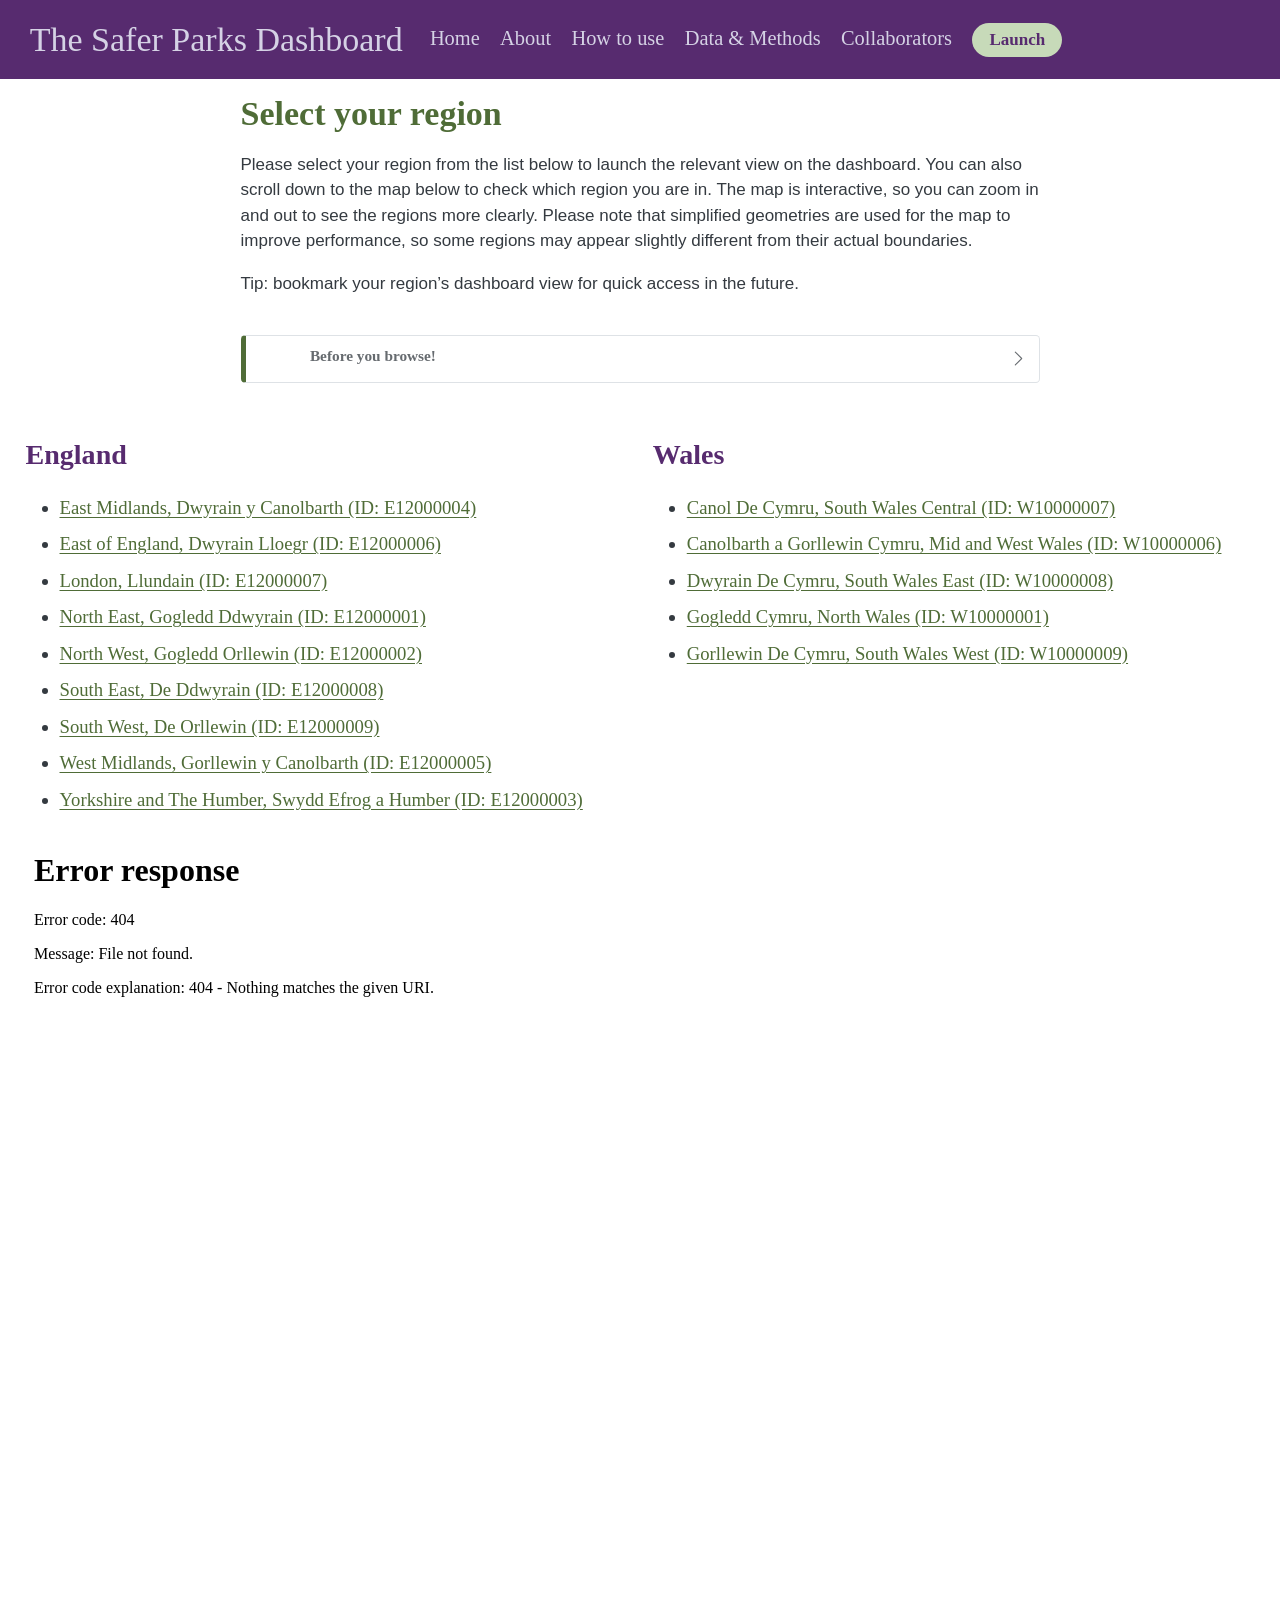
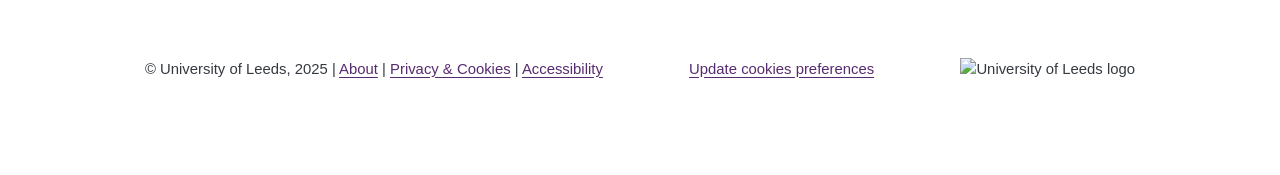
==== launch.html @ 0af589e6 "Built site for gh-pages" ====
<!DOCTYPE html>
<html xmlns="http://www.w3.org/1999/xhtml" lang="en" xml:lang="en"><head>

<meta charset="utf-8">
<meta name="generator" content="quarto-1.9.38">

<meta name="viewport" content="width=device-width, initial-scale=1.0, user-scalable=yes">


<title>Select your region – The Safer Parks Dashboard</title>
<style>
/* Default styles provided by pandoc.
** See https://pandoc.org/MANUAL.html#variables-for-html for config info.
*/
code{white-space: pre-wrap;}
span.smallcaps{font-variant: small-caps;}
div.columns{display: flex; gap: min(4vw, 1.5em);}
div.column{flex: auto; overflow-x: auto;}
div.hanging-indent{margin-left: 1.5em; text-indent: -1.5em;}
ul.task-list{list-style: none;}
ul.task-list li input[type="checkbox"] {
  width: 0.8em;
  margin: 0 0.8em 0.2em -1em; /* quarto-specific, see https://github.com/quarto-dev/quarto-cli/issues/4556 */ 
  vertical-align: middle;
}
</style>


<script src="site_libs/quarto-nav/quarto-nav.js"></script>
<script src="site_libs/quarto-nav/headroom.min.js"></script>
<script src="site_libs/clipboard/clipboard.min.js"></script>
<script src="site_libs/quarto-search/autocomplete.umd.js"></script>
<script src="site_libs/quarto-search/fuse.min.js"></script>
<script src="site_libs/quarto-search/quarto-search.js"></script>
<meta name="quarto:offset" content="./">
<link href="./assets/icon-parks4.svg" rel="icon" type="image/svg+xml">
<script src="site_libs/quarto-html/quarto.js" type="module"></script>
<script src="site_libs/quarto-html/tabsets/tabsets.js" type="module"></script>
<script src="site_libs/quarto-html/popper.min.js"></script>
<script src="site_libs/quarto-html/tippy.umd.min.js"></script>
<script src="site_libs/quarto-html/anchor.min.js"></script>
<link href="site_libs/quarto-html/tippy.css" rel="stylesheet">
<link href="site_libs/quarto-html/quarto-syntax-highlighting-15634bcf2e68342d4ad2dfa704d543f6.css" rel="stylesheet" id="quarto-text-highlighting-styles">
<script src="site_libs/bootstrap/bootstrap.min.js"></script>
<link href="site_libs/bootstrap/bootstrap-icons.css" rel="stylesheet">
<link href="site_libs/bootstrap/bootstrap-d7d737bd288571f7bf024a9154d9a170.min.css" rel="stylesheet" append-hash="true" id="quarto-bootstrap" data-mode="light">
<script id="quarto-search-options" type="application/json">{
  "location": "navbar",
  "copy-button": false,
  "collapse-after": 3,
  "panel-placement": "end",
  "type": "overlay",
  "limit": 50,
  "keyboard-shortcut": [
    "f",
    "/",
    "s"
  ],
  "show-item-context": false,
  "language": {
    "search-no-results-text": "No results",
    "search-matching-documents-text": "matching documents",
    "search-copy-link-title": "Copy link to search",
    "search-hide-matches-text": "Hide additional matches",
    "search-more-match-text": "more match in this document",
    "search-more-matches-text": "more matches in this document",
    "search-clear-button-title": "Clear",
    "search-text-placeholder": "",
    "search-detached-cancel-button-title": "Cancel",
    "search-submit-button-title": "Submit",
    "search-label": "Search"
  }
}</script>


</head>

<body class="nav-fixed fullcontent quarto-light">

<div id="quarto-search-results"></div>
  <header id="quarto-header" class="headroom fixed-top">
    <nav class="navbar navbar-expand-lg " data-bs-theme="dark">
      <div class="navbar-container container-fluid">
      <div class="navbar-brand-container mx-auto">
    <a class="navbar-brand" href="./index.html">
    <span class="navbar-title">The Safer Parks Dashboard</span>
    </a>
  </div>
            <div id="quarto-search" class="" title="Search"></div>
          <button class="navbar-toggler" type="button" data-bs-toggle="collapse" data-bs-target="#navbarCollapse" aria-controls="navbarCollapse" role="menu" aria-expanded="false" aria-label="Toggle navigation" onclick="if (window.quartoToggleHeadroom) { window.quartoToggleHeadroom(); }">
  <span class="navbar-toggler-icon"></span>
</button>
          <div class="collapse navbar-collapse" id="navbarCollapse">
            <ul class="navbar-nav navbar-nav-scroll me-auto">
  <li class="nav-item">
    <a class="nav-link" href="./index.html"> 
<span class="menu-text">Home</span></a>
  </li>  
  <li class="nav-item">
    <a class="nav-link" href="./about.html"> 
<span class="menu-text">About</span></a>
  </li>  
  <li class="nav-item">
    <a class="nav-link" href="./guide.html"> 
<span class="menu-text">How to use</span></a>
  </li>  
  <li class="nav-item">
    <a class="nav-link" href="./data.html"> 
<span class="menu-text">Data &amp; Methods</span></a>
  </li>  
  <li class="nav-item">
    <a class="nav-link" href="./partners.html"> 
<span class="menu-text">Collaborators</span></a>
  </li>  
  <li class="nav-item">
    <a class="nav-link active" href="./launch.html" aria-current="page"> 
<span class="menu-text">Launch</span></a>
  </li>  
</ul>
          </div> <!-- /navcollapse -->
            <div class="quarto-navbar-tools">
</div>
      </div> <!-- /container-fluid -->
    </nav>
</header>
<!-- content -->
<div id="quarto-content" class="quarto-container page-columns page-rows-contents page-layout-article page-navbar">
<!-- sidebar -->
<!-- margin-sidebar -->
    
<!-- main -->
<main class="content page-columns page-full" id="quarto-document-content">
<div id="main-content" tabindex="-1"></div>

<header id="title-block-header" class="quarto-title-block default">
<div class="quarto-title">
<h1 class="title">Select your region</h1>
</div>



<div class="quarto-title-meta">

    
  
    
  </div>
  


</header>


<p>Please select your region from the list below to launch the relevant view on the dashboard. You can also scroll down to the map below to check which region you are in. The map is interactive, so you can zoom in and out to see the regions more clearly. Please note that simplified geometries are used for the map to improve performance, so some regions may appear slightly different from their actual boundaries.</p>
<p>Tip: bookmark your region’s dashboard view for quick access in the future.</p>
<div class="callout callout-style-simple callout-note callout-titled">
<div class="callout-header d-flex align-content-center collapsed" data-bs-toggle="collapse" data-bs-target=".callout-1-contents" aria-controls="callout-1" aria-expanded="false" aria-label="Toggle callout">
<div class="callout-icon-container">
<i class="callout-icon"></i>
</div>
<div class="callout-title-container flex-fill">
<span class="screen-reader-only">Note</span>Before you browse!
</div>
<div class="callout-btn-toggle d-inline-block border-0 py-1 ps-1 pe-0 float-end"><i class="callout-toggle"></i></div>
</div>
<div id="callout-1" class="callout-1-contents callout-collapse collapse">
<div class="callout-body-container callout-body">
<ul>
<li>The data layers guide is linked from the top navbar of the dashboard, please keep this open alongside the dashboard to understand what each layer represents, and to understand the assumptions and limitations of the data.</li>
<li>Please note you may need to zoom out to see features near the park, e.g.&nbsp;toilets, the National Cycle Network, etc.</li>
<li>First, choose an authority/area. Then, you can zoom and select a park from the map or from the drop-down menu.</li>
<li>Most features have additional information that will be shown when you click on them, e.g.&nbsp;the name of a park, or the type of feature (e.g.&nbsp;a toilet, a cycle route, etc.); explore the map and hover/click over datasets.</li>
</ul>
<section id="coming-soon" class="level2">
<h2 class="anchored" data-anchor-id="coming-soon">Coming soon:</h2>
<ul>
<li>In-dashboard feature guide: we will be directly linking to the relevant section of the data layers guide from the dashboard, so you can quickly understand what each feature represents. This will be shown as a pop-up when you click on the feature name in the legend.</li>
<li>Extended datasets: we will be adding further datasets to the dashboard; if you spot a dataset that you think should be available for your area but isn’t please let us know!</li>
<li>Demographics plots: we will be adding user-friendly plots to help you understand and use the demographics data provided for the larger park catchment areas. This will be shown as a pop-up when you click on the demographics layer in the legend.</li>
<li>“Print-park” function: currently, downloading a static version of the park map must be done manually using your ocmputer’s screen-capture function. We will be adding a “print-park” function to the dashboard so you can download a static version of the map with all the features and layers you have selected.</li>
<li>Direct download link: as per the previous iteration of the dashboard, we will be adding a “download dataset” button to the dashboard so you can download the datasets for your selected park/area directly from the dashboard and analyse them on your machine using your chosen GIS software.</li>
</ul>
</section>
</div>
</div>
</div>
<div class="column-screen-inset">
<div class="grid">
<section id="england" class="level2 g-col-12 g-col-md-6">
<h2 class="anchored" data-anchor-id="england">England</h2>
<div class="larger-bullets3">
<ul>
<li><a href="https://safer-parks.github.io/E12000004/">East Midlands, Dwyrain y Canolbarth (ID: E12000004)</a></li>
<li><a href="https://safer-parks.github.io/E12000006/">East of England, Dwyrain Lloegr (ID: E12000006)</a></li>
<li><a href="https://safer-parks.github.io/E12000007/">London, Llundain (ID: E12000007)</a></li>
<li><a href="https://safer-parks.github.io/E12000001/">North East, Gogledd Ddwyrain (ID: E12000001)</a></li>
<li><a href="https://safer-parks.github.io/E12000002/">North West, Gogledd Orllewin (ID: E12000002)</a></li>
<li><a href="https://safer-parks.github.io/E12000008/">South East, De Ddwyrain (ID: E12000008)</a></li>
<li><a href="https://safer-parks.github.io/E12000009/">South West, De Orllewin (ID: E12000009)</a></li>
<li><a href="https://safer-parks.github.io/E12000005/">West Midlands, Gorllewin y Canolbarth (ID: E12000005)</a></li>
<li><a href="https://safer-parks.github.io/E12000003/">Yorkshire and The Humber, Swydd Efrog a Humber (ID: E12000003)</a></li>
</ul>
</div>
</section>
<section id="wales" class="level2 g-col-12 g-col-md-6">
<h2 class="anchored" data-anchor-id="wales">Wales</h2>
<div class="larger-bullets3">
<ul>
<li><a href="https://safer-parks.github.io/W10000007/">Canol De Cymru, South Wales Central (ID: W10000007)</a></li>
<li><a href="https://safer-parks.github.io/W10000006/">Canolbarth a Gorllewin Cymru, Mid and West Wales (ID: W10000006)</a></li>
<li><a href="https://safer-parks.github.io/W10000008/">Dwyrain De Cymru, South Wales East (ID: W10000008)</a></li>
<li><a href="https://safer-parks.github.io/W10000001/">Gogledd Cymru, North Wales (ID: W10000001)</a></li>
<li><a href="https://safer-parks.github.io/W10000009/">Gorllewin De Cymru, South Wales West (ID: W10000009)</a></li>
</ul>
</div>
</section>
</div>
</div>
<div class="column-screen-inset">
<p><embed src="assets/maps/region_map.html" style="width:100.0%" height="800"></p>
</div>



<div class="footer-wrapper column-page">
<p>
<small>© University of Leeds, 2025 | <a href="about.html">About</a> | <a href="privacy.html">Privacy &amp; Cookies</a> | <a href="https://www.leeds.ac.uk/about/doc/accessibility-statement" target="_blank" rel="noopener">Accessibility</a></small>
</p>
<p>
<small><a href="#" id="open_preferences_center">Update cookies preferences</a></small>
</p>
<p>
<small><img src="assets/partners/leeds_uni.png" alt="University of Leeds logo" width="200px"></small>
</p>
</div></main> <!-- /main -->
<script id="quarto-html-after-body" type="application/javascript">
  window.document.addEventListener("DOMContentLoaded", function (event) {
    const icon = "";
    const anchorJS = new window.AnchorJS();
    anchorJS.options = {
      placement: 'right',
      icon: icon
    };
    anchorJS.add('.anchored');
    const isCodeAnnotation = (el) => {
      for (const clz of el.classList) {
        if (clz.startsWith('code-annotation-')) {                     
          return true;
        }
      }
      return false;
    }
    const onCopySuccess = function(e) {
      // button target
      const button = e.trigger;
      // don't keep focus
      button.blur();
      // flash "checked"
      button.classList.add('code-copy-button-checked');
      var currentTitle = button.getAttribute("title");
      button.setAttribute("title", "Copied!");
      let tooltip;
      if (window.bootstrap) {
        button.setAttribute("data-bs-toggle", "tooltip");
        button.setAttribute("data-bs-placement", "left");
        button.setAttribute("data-bs-title", "Copied!");
        tooltip = new bootstrap.Tooltip(button, 
          { trigger: "manual", 
            customClass: "code-copy-button-tooltip",
            offset: [0, -8]});
        tooltip.show();    
      }
      setTimeout(function() {
        if (tooltip) {
          tooltip.hide();
          button.removeAttribute("data-bs-title");
          button.removeAttribute("data-bs-toggle");
          button.removeAttribute("data-bs-placement");
        }
        button.setAttribute("title", currentTitle);
        button.classList.remove('code-copy-button-checked');
      }, 1000);
      // clear code selection
      e.clearSelection();
    }
    const getTextToCopy = function(trigger) {
      const outerScaffold = trigger.parentElement.cloneNode(true);
      const codeEl = outerScaffold.querySelector('code');
      for (const childEl of codeEl.children) {
        if (isCodeAnnotation(childEl)) {
          childEl.remove();
        }
      }
      return codeEl.innerText;
    }
    const clipboard = new window.ClipboardJS('.code-copy-button:not([data-in-quarto-modal])', {
      text: getTextToCopy
    });
    clipboard.on('success', onCopySuccess);
    if (window.document.getElementById('quarto-embedded-source-code-modal')) {
      const clipboardModal = new window.ClipboardJS('.code-copy-button[data-in-quarto-modal]', {
        text: getTextToCopy,
        container: window.document.getElementById('quarto-embedded-source-code-modal')
      });
      clipboardModal.on('success', onCopySuccess);
    }
      var localhostRegex = new RegExp(/^(?:http|https):\/\/localhost\:?[0-9]*\//);
      var mailtoRegex = new RegExp(/^mailto:/);
        var filterRegex = new RegExp("https:\/\/Safer-Parks\.github\.io\/");
      var isInternal = (href) => {
          return filterRegex.test(href) || localhostRegex.test(href) || mailtoRegex.test(href);
      }
      // Inspect non-navigation links and adorn them if external
     var links = window.document.querySelectorAll('a[href]:not(.nav-link):not(.navbar-brand):not(.toc-action):not(.sidebar-link):not(.sidebar-item-toggle):not(.pagination-link):not(.no-external):not([aria-hidden]):not(.dropdown-item):not(.quarto-navigation-tool):not(.about-link)');
      for (var i=0; i<links.length; i++) {
        const link = links[i];
        if (!isInternal(link.href)) {
          // undo the damage that might have been done by quarto-nav.js in the case of
          // links that we want to consider external
          if (link.dataset.originalHref !== undefined) {
            link.href = link.dataset.originalHref;
          }
        }
      }
    function tippyHover(el, contentFn, onTriggerFn, onUntriggerFn) {
      const config = {
        allowHTML: true,
        maxWidth: 500,
        delay: 100,
        arrow: false,
        appendTo: function(el) {
            return el.parentElement;
        },
        interactive: true,
        interactiveBorder: 10,
        theme: 'quarto',
        placement: 'bottom-start',
      };
      if (contentFn) {
        config.content = contentFn;
      }
      if (onTriggerFn) {
        config.onTrigger = onTriggerFn;
      }
      if (onUntriggerFn) {
        config.onUntrigger = onUntriggerFn;
      }
      window.tippy(el, config); 
    }
    const noterefs = window.document.querySelectorAll('a[role="doc-noteref"]');
    for (var i=0; i<noterefs.length; i++) {
      const ref = noterefs[i];
      tippyHover(ref, function() {
        // use id or data attribute instead here
        let href = ref.getAttribute('data-footnote-href') || ref.getAttribute('href');
        try { href = new URL(href).hash; } catch {}
        const id = href.replace(/^#\/?/, "");
        const note = window.document.getElementById(id);
        if (note) {
          return note.innerHTML;
        } else {
          return "";
        }
      });
    }
    const xrefs = window.document.querySelectorAll('a.quarto-xref');
    const processXRef = (id, note) => {
      // Strip column container classes
      const stripColumnClz = (el) => {
        el.classList.remove("page-full", "page-columns");
        if (el.children) {
          for (const child of el.children) {
            stripColumnClz(child);
          }
        }
      }
      stripColumnClz(note)
      if (id === null || id.startsWith('sec-')) {
        // Special case sections, only their first couple elements
        const container = document.createElement("div");
        if (note.children && note.children.length > 2) {
          container.appendChild(note.children[0].cloneNode(true));
          for (let i = 1; i < note.children.length; i++) {
            const child = note.children[i];
            if (child.tagName === "P" && child.innerText === "") {
              continue;
            } else {
              container.appendChild(child.cloneNode(true));
              break;
            }
          }
          if (window.Quarto?.typesetMath) {
            window.Quarto.typesetMath(container);
          }
          return container.innerHTML
        } else {
          if (window.Quarto?.typesetMath) {
            window.Quarto.typesetMath(note);
          }
          return note.innerHTML;
        }
      } else {
        // Remove any anchor links if they are present
        const anchorLink = note.querySelector('a.anchorjs-link');
        if (anchorLink) {
          anchorLink.remove();
        }
        if (window.Quarto?.typesetMath) {
          window.Quarto.typesetMath(note);
        }
        if (note.classList.contains("callout")) {
          return note.outerHTML;
        } else {
          return note.innerHTML;
        }
      }
    }
    for (var i=0; i<xrefs.length; i++) {
      const xref = xrefs[i];
      tippyHover(xref, undefined, function(instance) {
        instance.disable();
        let url = xref.getAttribute('href');
        let hash = undefined; 
        if (url.startsWith('#')) {
          hash = url;
        } else {
          try { hash = new URL(url).hash; } catch {}
        }
        if (hash) {
          const id = hash.replace(/^#\/?/, "");
          const note = window.document.getElementById(id);
          if (note !== null) {
            try {
              const html = processXRef(id, note.cloneNode(true));
              instance.setContent(html);
            } finally {
              instance.enable();
              instance.show();
            }
          } else {
            // See if we can fetch this
            fetch(url.split('#')[0])
            .then(res => res.text())
            .then(html => {
              const parser = new DOMParser();
              const htmlDoc = parser.parseFromString(html, "text/html");
              const note = htmlDoc.getElementById(id);
              if (note !== null) {
                const html = processXRef(id, note);
                instance.setContent(html);
              } 
            }).finally(() => {
              instance.enable();
              instance.show();
            });
          }
        } else {
          // See if we can fetch a full url (with no hash to target)
          // This is a special case and we should probably do some content thinning / targeting
          fetch(url)
          .then(res => res.text())
          .then(html => {
            const parser = new DOMParser();
            const htmlDoc = parser.parseFromString(html, "text/html");
            const note = htmlDoc.querySelector('main.content');
            if (note !== null) {
              // This should only happen for chapter cross references
              // (since there is no id in the URL)
              // remove the first header
              if (note.children.length > 0 && note.children[0].tagName === "HEADER") {
                note.children[0].remove();
              }
              const html = processXRef(null, note);
              instance.setContent(html);
            } 
          }).finally(() => {
            instance.enable();
            instance.show();
          });
        }
      }, function(instance) {
      });
    }
        let selectedAnnoteEl;
        const selectorForAnnotation = ( cell, annotation) => {
          let cellAttr = 'data-code-cell="' + cell + '"';
          let lineAttr = 'data-code-annotation="' +  annotation + '"';
          const selector = 'span[' + cellAttr + '][' + lineAttr + ']';
          return selector;
        }
        const selectCodeLines = (annoteEl) => {
          const doc = window.document;
          const targetCell = annoteEl.getAttribute("data-target-cell");
          const targetAnnotation = annoteEl.getAttribute("data-target-annotation");
          const annoteSpan = window.document.querySelector(selectorForAnnotation(targetCell, targetAnnotation));
          const lines = annoteSpan.getAttribute("data-code-lines").split(",");
          const lineIds = lines.map((line) => {
            return targetCell + "-" + line;
          })
          let top = null;
          let height = null;
          let parent = null;
          if (lineIds.length > 0) {
              //compute the position of the single el (top and bottom and make a div)
              const el = window.document.getElementById(lineIds[0]);
              top = el.offsetTop;
              height = el.offsetHeight;
              parent = el.parentElement.parentElement;
            if (lineIds.length > 1) {
              const lastEl = window.document.getElementById(lineIds[lineIds.length - 1]);
              const bottom = lastEl.offsetTop + lastEl.offsetHeight;
              height = bottom - top;
            }
            if (top !== null && height !== null && parent !== null) {
              // cook up a div (if necessary) and position it 
              let div = window.document.getElementById("code-annotation-line-highlight");
              if (div === null) {
                div = window.document.createElement("div");
                div.setAttribute("id", "code-annotation-line-highlight");
                div.style.position = 'absolute';
                parent.appendChild(div);
              }
              div.style.top = top - 2 + "px";
              div.style.height = height + 4 + "px";
              div.style.left = 0;
              let gutterDiv = window.document.getElementById("code-annotation-line-highlight-gutter");
              if (gutterDiv === null) {
                gutterDiv = window.document.createElement("div");
                gutterDiv.setAttribute("id", "code-annotation-line-highlight-gutter");
                gutterDiv.style.position = 'absolute';
                const codeCell = window.document.getElementById(targetCell);
                const gutter = codeCell.querySelector('.code-annotation-gutter');
                gutter.appendChild(gutterDiv);
              }
              gutterDiv.style.top = top - 2 + "px";
              gutterDiv.style.height = height + 4 + "px";
            }
            selectedAnnoteEl = annoteEl;
          }
        };
        const unselectCodeLines = () => {
          const elementsIds = ["code-annotation-line-highlight", "code-annotation-line-highlight-gutter"];
          elementsIds.forEach((elId) => {
            const div = window.document.getElementById(elId);
            if (div) {
              div.remove();
            }
          });
          selectedAnnoteEl = undefined;
        };
          // Handle positioning of the toggle
      window.addEventListener(
        "resize",
        throttle(() => {
          elRect = undefined;
          if (selectedAnnoteEl) {
            selectCodeLines(selectedAnnoteEl);
          }
        }, 10)
      );
      function throttle(fn, ms) {
      let throttle = false;
      let timer;
        return (...args) => {
          if(!throttle) { // first call gets through
              fn.apply(this, args);
              throttle = true;
          } else { // all the others get throttled
              if(timer) clearTimeout(timer); // cancel #2
              timer = setTimeout(() => {
                fn.apply(this, args);
                timer = throttle = false;
              }, ms);
          }
        };
      }
        // Attach click handler to the DT
        const annoteDls = window.document.querySelectorAll('dt[data-target-cell]');
        for (const annoteDlNode of annoteDls) {
          annoteDlNode.addEventListener('click', (event) => {
            const clickedEl = event.target;
            if (clickedEl !== selectedAnnoteEl) {
              unselectCodeLines();
              const activeEl = window.document.querySelector('dt[data-target-cell].code-annotation-active');
              if (activeEl) {
                activeEl.classList.remove('code-annotation-active');
              }
              selectCodeLines(clickedEl);
              clickedEl.classList.add('code-annotation-active');
            } else {
              // Unselect the line
              unselectCodeLines();
              clickedEl.classList.remove('code-annotation-active');
            }
          });
        }
    const findCites = (el) => {
      const parentEl = el.parentElement;
      if (parentEl) {
        const cites = parentEl.dataset.cites;
        if (cites) {
          return {
            el,
            cites: cites.split(' ')
          };
        } else {
          return findCites(el.parentElement)
        }
      } else {
        return undefined;
      }
    };
    var bibliorefs = window.document.querySelectorAll('a[role="doc-biblioref"]');
    for (var i=0; i<bibliorefs.length; i++) {
      const ref = bibliorefs[i];
      const citeInfo = findCites(ref);
      if (citeInfo) {
        tippyHover(citeInfo.el, function() {
          var popup = window.document.createElement('div');
          citeInfo.cites.forEach(function(cite) {
            var citeDiv = window.document.createElement('div');
            citeDiv.classList.add('hanging-indent');
            citeDiv.classList.add('csl-entry');
            var biblioDiv = window.document.getElementById('ref-' + cite);
            if (biblioDiv) {
              citeDiv.innerHTML = biblioDiv.innerHTML;
            }
            popup.appendChild(citeDiv);
          });
          return popup.innerHTML;
        });
      }
    }
  });
  </script>
</div> <!-- /content -->




</body></html>
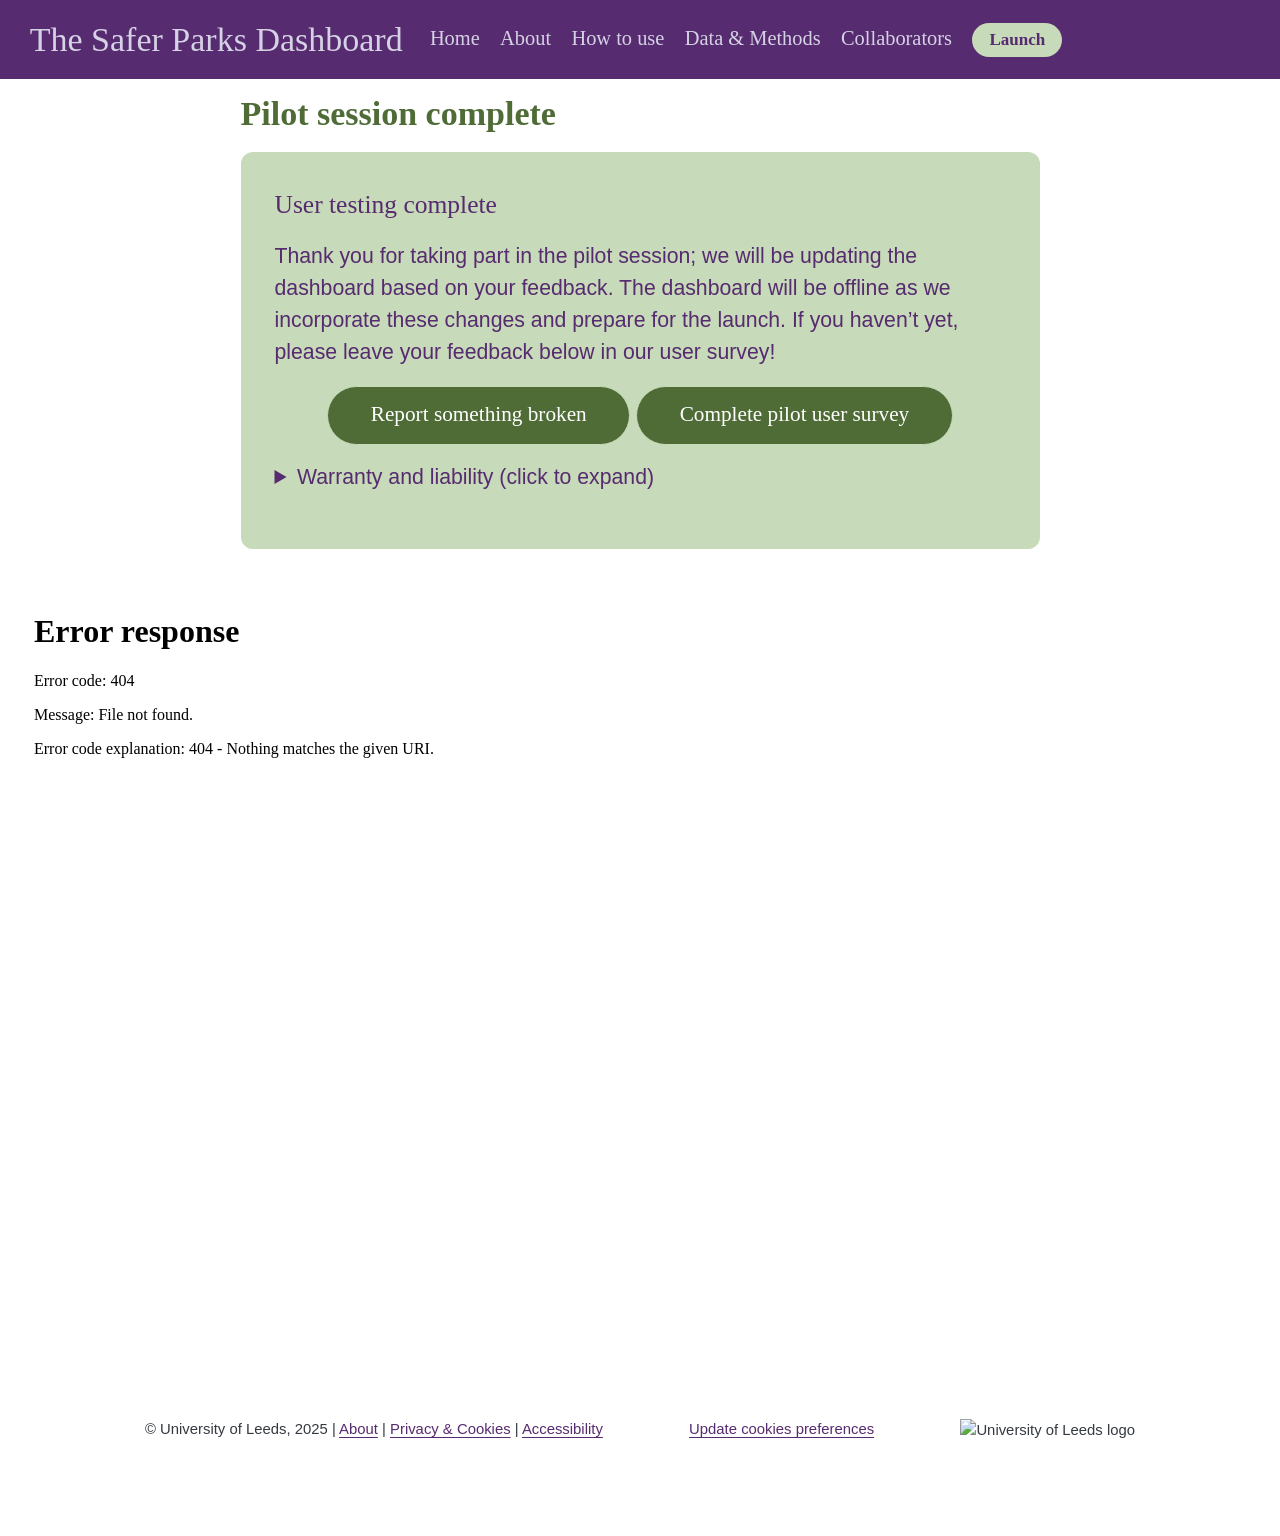
==== commit ad64958b: "Built site for gh-pages" ====
--- a/launch.html
+++ b/launch.html
@@ -7,7 +7,7 @@
 <meta name="viewport" content="width=device-width, initial-scale=1.0, user-scalable=yes">
 
 
-<title>Select your region – The Safer Parks Dashboard</title>
+<title>Pilot session complete – The Safer Parks Dashboard</title>
 <style>
 /* Default styles provided by pandoc.
 ** See https://pandoc.org/MANUAL.html#variables-for-html for config info.
@@ -134,7 +134,7 @@
 
 <header id="title-block-header" class="quarto-title-block default">
 <div class="quarto-title">
-<h1 class="title">Select your region</h1>
+<h1 class="title">Pilot session complete</h1>
 </div>
 
 
@@ -151,71 +151,84 @@
 </header>
 
 
-<p>Please select your region from the list below to launch the relevant view on the dashboard. You can also scroll down to the map below to check which region you are in. The map is interactive, so you can zoom in and out to see the regions more clearly. Please note that simplified geometries are used for the map to improve performance, so some regions may appear slightly different from their actual boundaries.</p>
-<p>Tip: bookmark your region’s dashboard view for quick access in the future.</p>
-<div class="callout callout-style-simple callout-note callout-titled">
-<div class="callout-header d-flex align-content-center collapsed" data-bs-toggle="collapse" data-bs-target=".callout-1-contents" aria-controls="callout-1" aria-expanded="false" aria-label="Toggle callout">
-<div class="callout-icon-container">
-<i class="callout-icon"></i>
+<div class="text-box">
+<p><span class="emphasis">User testing complete</span></p>
+<p>Thank you for taking part in the pilot session; we will be updating the dashboard based on your feedback. The dashboard will be offline as we incorporate these changes and prepare for the launch. If you haven’t yet, please leave your feedback below in our user survey!</p>
+<div class="d-flex justify-content-center">
+<p><a href="https://forms.office.com/Pages/ResponsePage.aspx?id=qO3qvR3IzkWGPlIypTW3y7F71Nw9669Pjl45v2S4qgtURTNCQzlWR01UQzNFV0pEVTM2OFlON0RHTS4u" class="btn btn-primary btn-lg rounded-pill">Report something broken</a> <a href="https://forms.office.com/Pages/ResponsePage.aspx?id=qO3qvR3IzkWGPlIypTW3y3CZNq81K0JPjDKGeEpvxNlUMlY4NlI1OTBLVUtHVFFONkpWRUYxOEVYNi4u" class="btn btn-primary btn-lg rounded-pill">Complete pilot user survey</a></p>
 </div>
-<div class="callout-title-container flex-fill">
-<span class="screen-reader-only">Note</span>Before you browse!
+<details>
+<summary style="color: #572B6F !important;">
+Warranty and liability (click to expand)
+</summary>
+The software is provided “as is”, without warranty of any kind, express or implied, including but not limited to the warranties of merchantability, fitness for a particular purpose and noninfringement. In no event shall the authors or copyright holders be liable for any claim, damages or other liability, whether in an action of contract, tort or otherwise, arising from, out of or in connection with the software or the use or other dealings in the software.
+</details>
 </div>
-<div class="callout-btn-toggle d-inline-block border-0 py-1 ps-1 pe-0 float-end"><i class="callout-toggle"></i></div>
-</div>
-<div id="callout-1" class="callout-1-contents callout-collapse collapse">
-<div class="callout-body-container callout-body">
-<ul>
-<li>The data layers guide is linked from the top navbar of the dashboard, please keep this open alongside the dashboard to understand what each layer represents, and to understand the assumptions and limitations of the data.</li>
-<li>Please note you may need to zoom out to see features near the park, e.g.&nbsp;toilets, the National Cycle Network, etc.</li>
-<li>First, choose an authority/area. Then, you can zoom and select a park from the map or from the drop-down menu.</li>
-<li>Most features have additional information that will be shown when you click on them, e.g.&nbsp;the name of a park, or the type of feature (e.g.&nbsp;a toilet, a cycle route, etc.); explore the map and hover/click over datasets.</li>
-</ul>
-<section id="coming-soon" class="level2">
-<h2 class="anchored" data-anchor-id="coming-soon">Coming soon:</h2>
-<ul>
-<li>In-dashboard feature guide: we will be directly linking to the relevant section of the data layers guide from the dashboard, so you can quickly understand what each feature represents. This will be shown as a pop-up when you click on the feature name in the legend.</li>
-<li>Extended datasets: we will be adding further datasets to the dashboard; if you spot a dataset that you think should be available for your area but isn’t please let us know!</li>
-<li>Demographics plots: we will be adding user-friendly plots to help you understand and use the demographics data provided for the larger park catchment areas. This will be shown as a pop-up when you click on the demographics layer in the legend.</li>
-<li>“Print-park” function: currently, downloading a static version of the park map must be done manually using your ocmputer’s screen-capture function. We will be adding a “print-park” function to the dashboard so you can download a static version of the map with all the features and layers you have selected.</li>
-<li>Direct download link: as per the previous iteration of the dashboard, we will be adding a “download dataset” button to the dashboard so you can download the datasets for your selected park/area directly from the dashboard and analyse them on your machine using your chosen GIS software.</li>
-</ul>
-</section>
-</div>
-</div>
-</div>
-<div class="column-screen-inset">
-<div class="grid">
-<section id="england" class="level2 g-col-12 g-col-md-6">
-<h2 class="anchored" data-anchor-id="england">England</h2>
-<div class="larger-bullets3">
-<ul>
-<li><a href="https://safer-parks.github.io/E12000004/">East Midlands, Dwyrain y Canolbarth (ID: E12000004)</a></li>
-<li><a href="https://safer-parks.github.io/E12000006/">East of England, Dwyrain Lloegr (ID: E12000006)</a></li>
-<li><a href="https://safer-parks.github.io/E12000007/">London, Llundain (ID: E12000007)</a></li>
-<li><a href="https://safer-parks.github.io/E12000001/">North East, Gogledd Ddwyrain (ID: E12000001)</a></li>
-<li><a href="https://safer-parks.github.io/E12000002/">North West, Gogledd Orllewin (ID: E12000002)</a></li>
-<li><a href="https://safer-parks.github.io/E12000008/">South East, De Ddwyrain (ID: E12000008)</a></li>
-<li><a href="https://safer-parks.github.io/E12000009/">South West, De Orllewin (ID: E12000009)</a></li>
-<li><a href="https://safer-parks.github.io/E12000005/">West Midlands, Gorllewin y Canolbarth (ID: E12000005)</a></li>
-<li><a href="https://safer-parks.github.io/E12000003/">Yorkshire and The Humber, Swydd Efrog a Humber (ID: E12000003)</a></li>
-</ul>
-</div>
-</section>
-<section id="wales" class="level2 g-col-12 g-col-md-6">
-<h2 class="anchored" data-anchor-id="wales">Wales</h2>
-<div class="larger-bullets3">
-<ul>
-<li><a href="https://safer-parks.github.io/W10000007/">Canol De Cymru, South Wales Central (ID: W10000007)</a></li>
-<li><a href="https://safer-parks.github.io/W10000006/">Canolbarth a Gorllewin Cymru, Mid and West Wales (ID: W10000006)</a></li>
-<li><a href="https://safer-parks.github.io/W10000008/">Dwyrain De Cymru, South Wales East (ID: W10000008)</a></li>
-<li><a href="https://safer-parks.github.io/W10000001/">Gogledd Cymru, North Wales (ID: W10000001)</a></li>
-<li><a href="https://safer-parks.github.io/W10000009/">Gorllewin De Cymru, South Wales West (ID: W10000009)</a></li>
-</ul>
-</div>
-</section>
-</div>
-</div>
+<p><br></p>
+<!-- Please select your region from the list below to launch the relevant view on the dashboard. You can also scroll down to the map below to check which region you are in. The map is interactive, so you can zoom in and out to see the regions more clearly. Please note that simplified geometries are used for the map to improve performance, so some regions may appear slightly different from their actual boundaries.
+
+Tip: bookmark your region's dashboard view for quick access in the future.
+
+::: {.callout-note appearance="simple" collapse="true"}
+## Before you browse!
+
+- The data layers guide is linked from the top navbar of the dashboard, please keep this open alongside the dashboard to understand what each layer represents, and to understand the assumptions and limitations of the data.
+- Please note you may need to zoom out to see features near the park, e.g.  toilets, the National Cycle Network, etc.
+- First, choose an authority/area. Then, you can zoom and select a park from the map or from the drop-down menu.
+- Most features have additional information that will be shown when you click on them, e.g. the name of a park, or the type of feature (e.g. a toilet, a cycle route, etc.); explore the map and hover/click over datasets.
+
+## Coming soon:
+
+- In-dashboard feature guide: we will be directly linking to the relevant section of the data layers guide from the dashboard, so you can quickly understand what each feature represents. This will be shown as a pop-up when you click on the feature name in the legend.
+- Extended datasets: we will be adding further datasets to the dashboard; if you spot a dataset that you think should be available for your area but isn't please let us know!
+- Demographics plots: we will be adding user-friendly plots to help you understand and use the demographics data provided for the larger park catchment areas. This will be shown as a pop-up when you click on the demographics layer in the legend.
+- "Print-park" function: currently, downloading a static version of the park map must be done manually using your ocmputer's screen-capture function. We will be adding a "print-park" function to the dashboard so you can download a static version of the map with all the features and layers you have selected.
+- Direct download link: as per the previous iteration of the dashboard, we will be adding a "download dataset" button to the dashboard so you can download the datasets for your selected park/area directly from the dashboard and analyse them on your machine using your chosen GIS software.
+
+:::
+
+:::::{.column-screen-inset}
+
+::::{.grid}
+
+::: {.g-col-12 .g-col-md-6 }
+
+## England
+
+::::::{.larger-bullets3}
+
+- [East Midlands, Dwyrain y Canolbarth (ID: E12000004)](https://safer-parks.github.io/E12000004/)
+- [East of England, Dwyrain Lloegr (ID: E12000006)](https://safer-parks.github.io/E12000006/)
+- [London, Llundain (ID: E12000007)](https://safer-parks.github.io/E12000007/)
+- [North East, Gogledd Ddwyrain (ID: E12000001)](https://safer-parks.github.io/E12000001/)
+- [North West, Gogledd Orllewin (ID: E12000002)](https://safer-parks.github.io/E12000002/)
+- [South East, De Ddwyrain (ID: E12000008)](https://safer-parks.github.io/E12000008/)
+- [South West, De Orllewin (ID: E12000009)](https://safer-parks.github.io/E12000009/)
+- [West Midlands, Gorllewin y Canolbarth (ID: E12000005)](https://safer-parks.github.io/E12000005/)
+- [Yorkshire and The Humber, Swydd Efrog a Humber (ID: E12000003)](https://safer-parks.github.io/E12000003/)
+
+::::::
+
+:::
+
+::: {.g-col-12 .g-col-md-6 }
+
+## Wales
+
+::::::{.larger-bullets3}
+
+- [Canol De Cymru, South Wales Central (ID: W10000007)](https://safer-parks.github.io/W10000007/)
+- [Canolbarth a Gorllewin Cymru, Mid and West Wales (ID: W10000006)](https://safer-parks.github.io/W10000006/)
+- [Dwyrain De Cymru, South Wales East (ID: W10000008)](https://safer-parks.github.io/W10000008/)
+- [Gogledd Cymru, North Wales (ID: W10000001)](https://safer-parks.github.io/W10000001/)
+- [Gorllewin De Cymru, South Wales West (ID: W10000009)](https://safer-parks.github.io/W10000009/)
+
+::::::
+:::
+
+::::
+
+::::: -->
 <div class="column-screen-inset">
 <p><embed src="assets/maps/region_map.html" style="width:100.0%" height="800"></p>
 </div>
